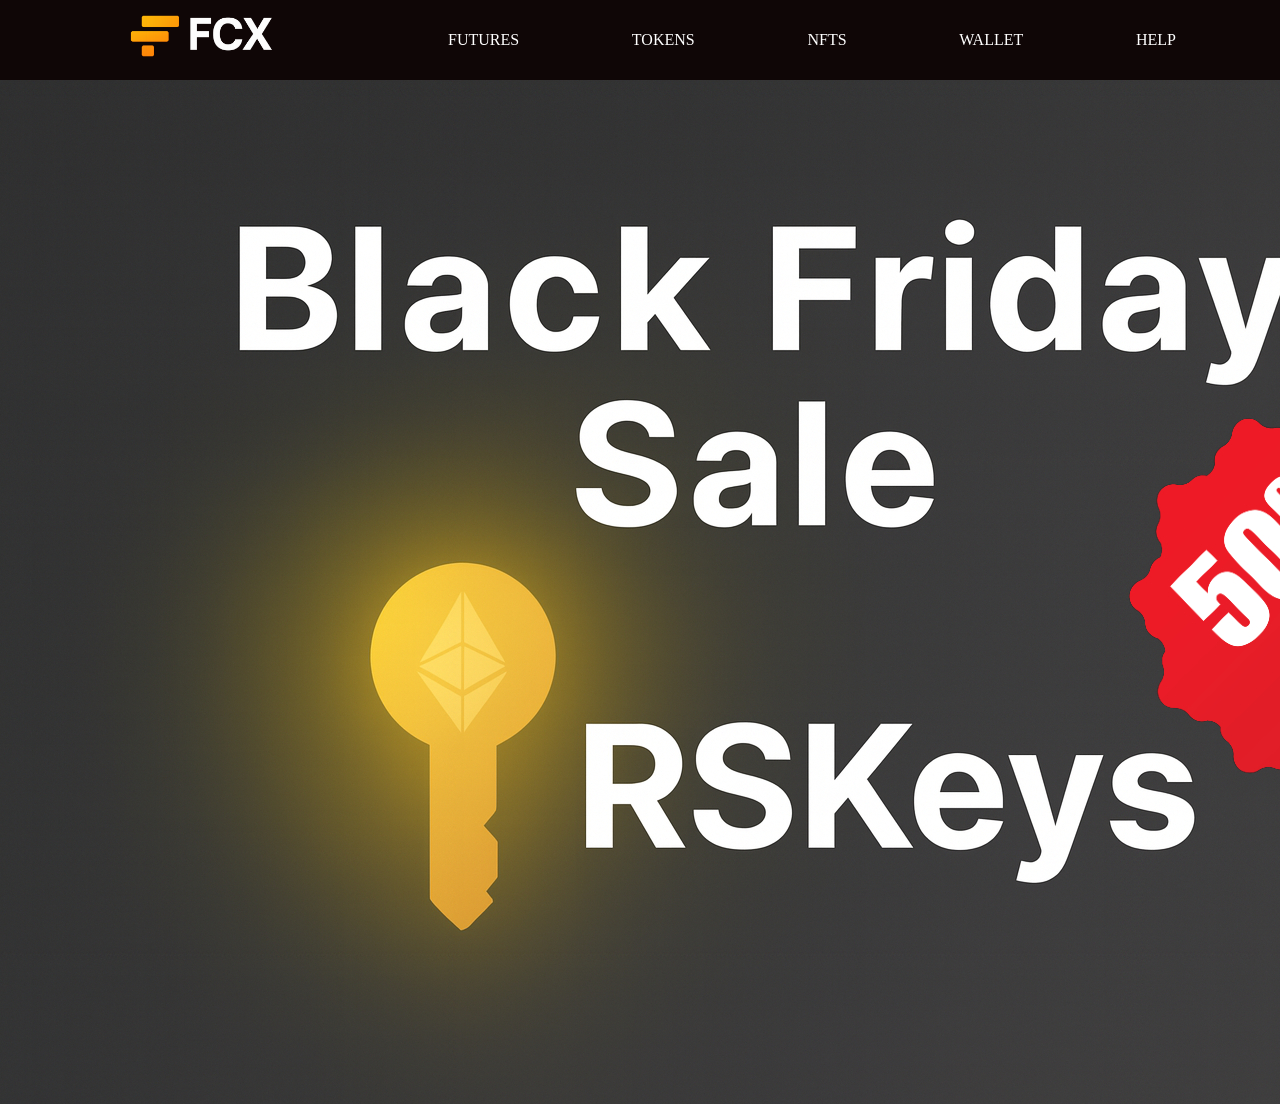
==== index.html @ fb450025 "typofx" ====
<!DOCTYPE html>
<html lang="en">
  <head>
    <meta charset="UTF-8" />
    <meta name="viewport" content="width=device-width, initial-scale=1.0" />
    <link rel="stylesheet" href="style.css" />
    <title>FCX</title>
    <link
      rel="shortcut icon"
      href="./Assets/FCX_icon.png"
      type="image/x-icon"
    />
  </head>
  <body>
    <header>
      <h1>
        <a>
          <img
            src="./Assets/FCX_logo.png"
            alt="FCX Logo"
            style="width: 200px; height: auto"
            class="FCXLogo"
          />
        </a>
      </h1>
      <nav>
        <ul>
          <li>
            <a>FUTURES</a>
          </li>
          <li>
            <a>TOKENS</a>
          </li>
          <li>
            <a>NFTS</a>
          </li>
          <li>
            <a>WALLET</a>
          </li>
          <li>
            <a>HELP</a>
          </li>
        </ul>
      </nav>
    </header>
    <main>
      <figure class="BlackFriday">
        <img src="./Assets/Black_Friday_Sale.jpg" alt="Black Friday Sale" />
        <figcaption></figcaption>
      </figure>
    </main>
    <footer></footer>
  </body>
</html>
---- style.css ----
* {
  margin: 0;
  box-sizing: border-box;
}
body {
  min-height: 100svh;
  width: 100svw;
}
header {
  height: 80px;
  width: 100svw;
  background-color: #0f0606;
  display: flex;
  align-items: center;
  justify-content: space-evenly;
  position: sticky;
  top: 0;
}
nav {
  width: 60%;
  height: 100%;
  display: flex;
  flex-wrap: wrap;
}
ul {
  list-style-type: none;
  display: flex;
  align-items: center;
  justify-content: space-between;
  width: 100%;
  height: 100%;
}
a {
  color: white;
}
main {
  background-color: white;
  min-height: 100%;
  width: 100%;
  top: 100px;
}

.BlackFriday {
  height: 100svh;
  width: 100svw;
  background-color: #0f0606;
  display: flex;
  flex-wrap: wrap;
  align-items: center;
  justify-content: space-evenly;
}
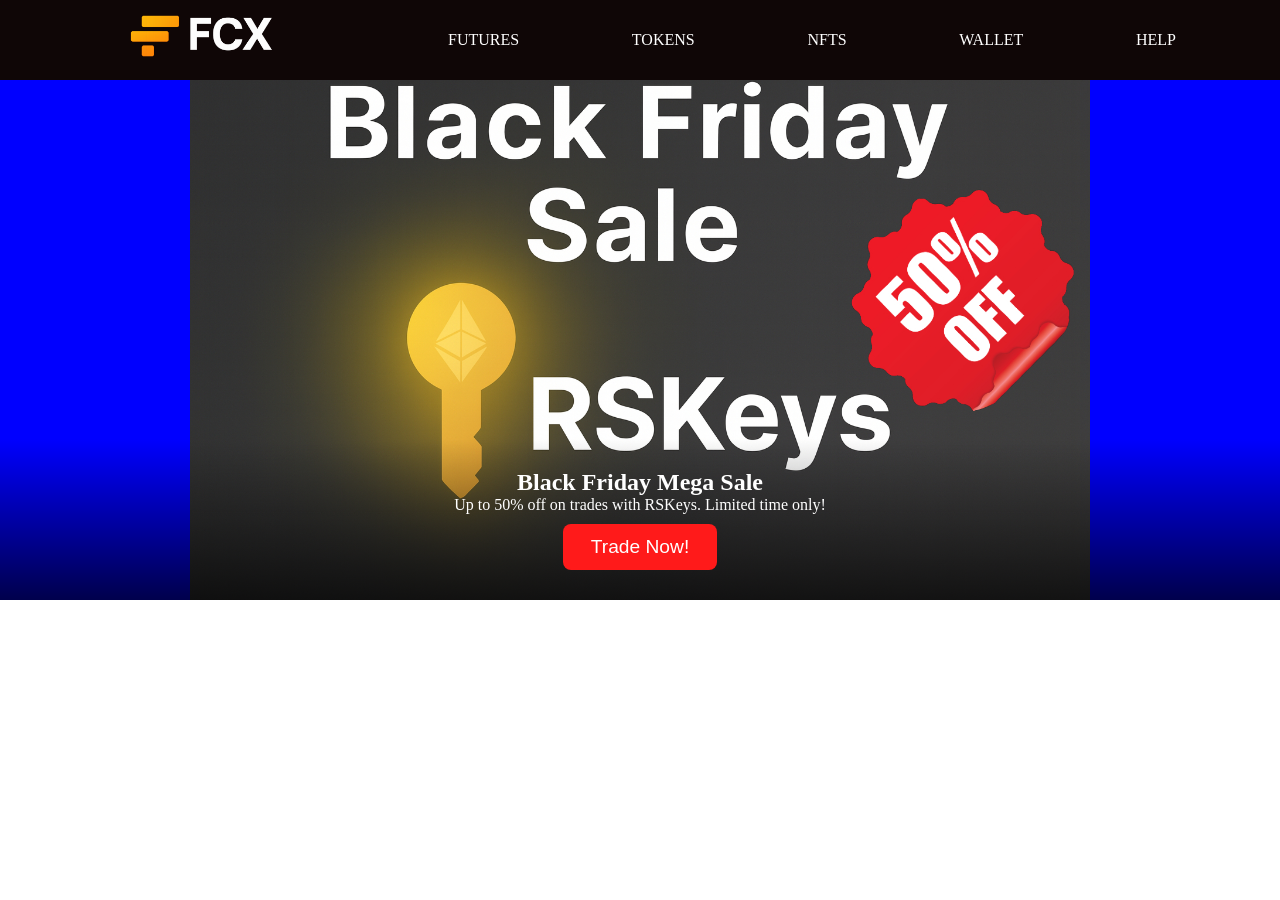
==== commit db115349: "triedToChangeUpTheMainDesign" ====
--- a/index.html
+++ b/index.html
@@ -45,8 +45,16 @@
     </header>
     <main>
       <figure class="BlackFriday">
-        <img src="./Assets/Black_Friday_Sale.jpg" alt="Black Friday Sale" />
-        <figcaption></figcaption>
+        <img
+          src="./Assets/Black_Friday_Sale.jpg"
+          id="BFS"
+          alt="Black Friday Sale"
+        />
+        <figcaption class="hero-friday">
+          <h2>Black Friday Mega Sale</h2>
+          <p>Up to 50% off on trades with RSKeys. Limited time only!</p>
+          <button class="trade-now">Trade Now!</button>
+        </figcaption>
       </figure>
     </main>
     <footer></footer>
--- a/style.css
+++ b/style.css
@@ -4,18 +4,20 @@
 }
 body {
   min-height: 100svh;
-  width: 100svw;
+  min-width: 100svw;
 }
 header {
   height: 80px;
-  width: 100svw;
+  width: 100%;
   background-color: #0f0606;
   display: flex;
   align-items: center;
   justify-content: space-evenly;
-  position: sticky;
+  position: fixed; /* Found a way to brute force the nav bar to stay visible */
   top: 0;
+  z-index: 9999;
 }
+
 nav {
   width: 60%;
   height: 100%;
@@ -34,18 +36,56 @@
   color: white;
 }
 main {
-  background-color: white;
+  background-color: blue; /* Change to the main one after testing the rest of the site */
+  display: flex;
+  flex-wrap: wrap;
+  align-items: center;
+  flex-direction: column;
+  justify-content: space-evenly;
+  object-fit: contain;
   min-height: 100%;
-  width: 100%;
+  min-width: 100%;
   top: 100px;
 }
 
 .BlackFriday {
-  height: 100svh;
-  width: 100svw;
-  background-color: #0f0606;
-  display: flex;
-  flex-wrap: wrap;
-  align-items: center;
-  justify-content: space-evenly;
+  position: relative;
+  height: 600px;
+  width: 100%;
+  max-width: 100%;
+  overflow: hidden;
 }
+
+#BFS {
+  width: 100%;
+  height: 100%;
+  object-fit: contain; /* fills 700px box, keeps aspect ratio */
+  display: block;
+}
+
+.hero-friday {
+  position: absolute;
+  bottom: 0; /* stick to bottom of image */
+  left: 0;
+  width: 100%;
+  text-align: center;
+  padding: 30px 20px;
+  color: white;
+  background: linear-gradient(to top, rgba(0, 0, 0, 0.7), rgba(0, 0, 0, 0));
+}
+
+.trade-now {
+  margin-top: 10px;
+  padding: 12px 28px;
+  font-size: 1.2rem;
+  border: none;
+  background-color: #ff1a1a;
+  color: white;
+  cursor: pointer;
+  border-radius: 8px;
+  transition: 0.3s;
+}
+
+.trade-now:hover {
+  background-color: #cc0000;
+}
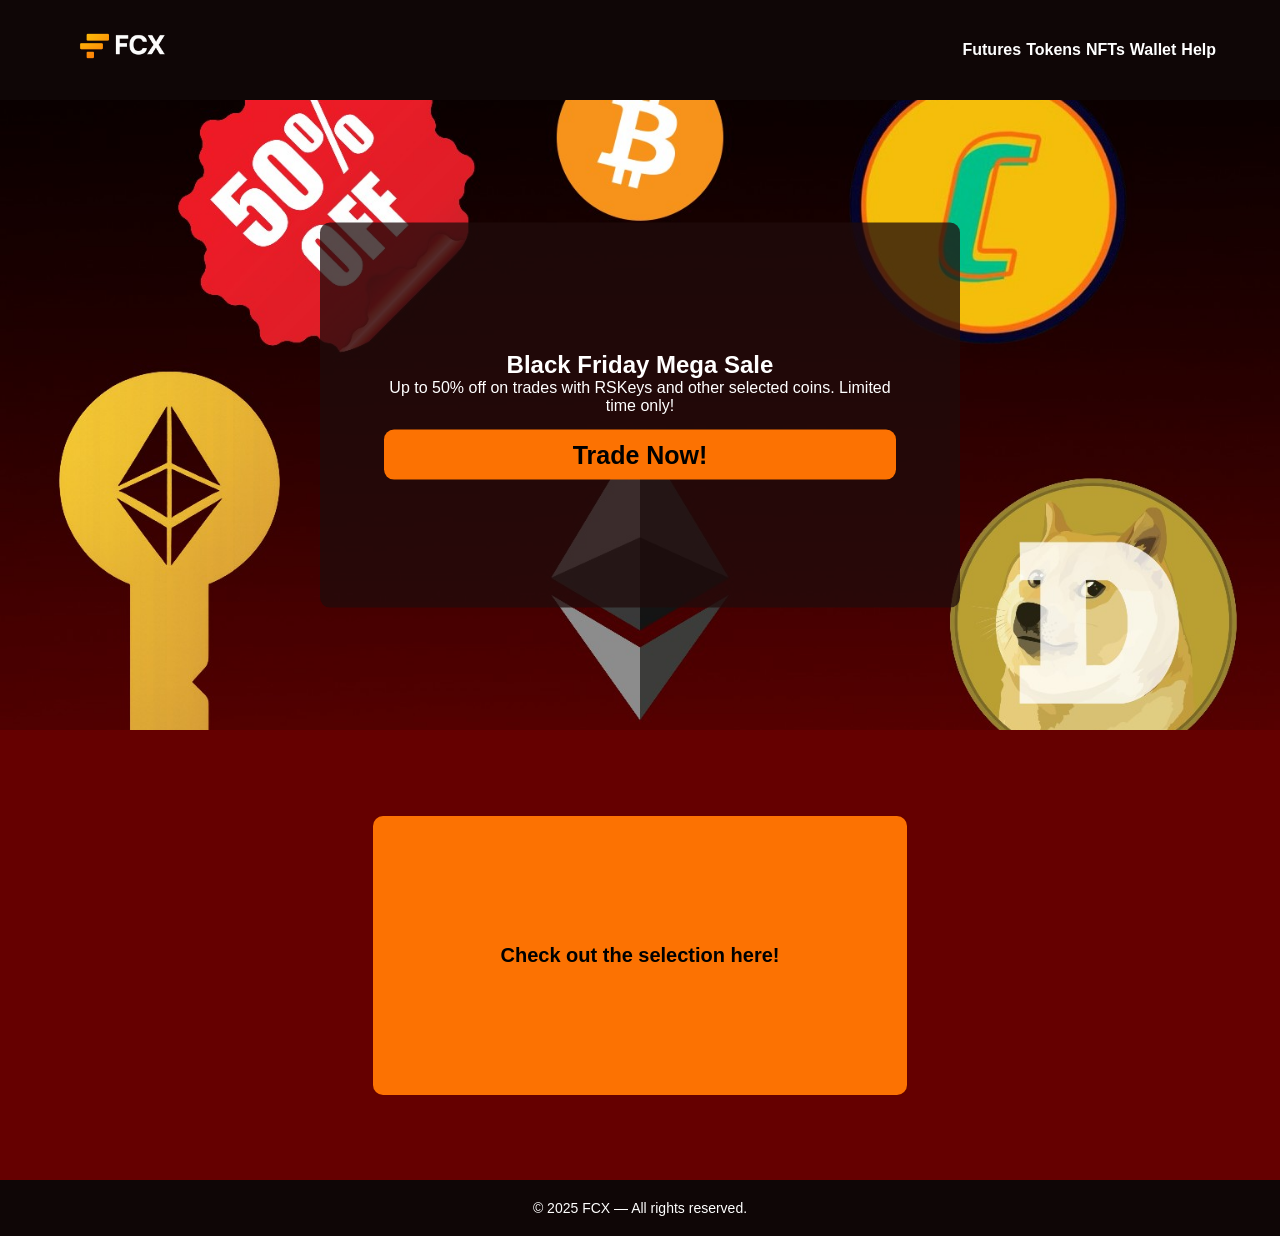
==== commit 161cb801: "Trued to fix shit" ====
--- a/index.html
+++ b/index.html
@@ -4,59 +4,49 @@
     <meta charset="UTF-8" />
     <meta name="viewport" content="width=device-width, initial-scale=1.0" />
     <link rel="stylesheet" href="style.css" />
-    <title>FCX</title>
-    <link
-      rel="shortcut icon"
-      href="./Assets/FCX_icon.png"
-      type="image/x-icon"
-    />
+    <title>FCX Black Friday Sale</title>
   </head>
+
   <body>
     <header>
-      <h1>
-        <a>
-          <img
-            src="./Assets/FCX_logo.png"
-            alt="FCX Logo"
-            style="width: 200px; height: auto"
-            class="FCXLogo"
-          />
+      <h1 class="logo">
+        <a href="#">
+          <img src="./Assets/FCX_logo.png" alt="FCX Logo" class="FCXLogo" />
         </a>
       </h1>
+
       <nav>
         <ul>
-          <li>
-            <a>FUTURES</a>
-          </li>
-          <li>
-            <a>TOKENS</a>
-          </li>
-          <li>
-            <a>NFTS</a>
-          </li>
-          <li>
-            <a>WALLET</a>
-          </li>
-          <li>
-            <a>HELP</a>
-          </li>
+          <li><a href="#">Futures</a></li>
+          <li><a href="#">Tokens</a></li>
+          <li><a href="#">NFTs</a></li>
+          <li><a href="#">Wallet</a></li>
+          <li><a href="#">Help</a></li>
         </ul>
       </nav>
     </header>
-    <main>
-      <figure class="BlackFriday">
+
+    <main class="hero">
+      <figure class="hero-content">
         <img
-          src="./Assets/Black_Friday_Sale.jpg"
-          id="BFS"
+          src="./Assets/Black_Friday_Sale_Final.jpg"
           alt="Black Friday Sale"
         />
-        <figcaption class="hero-friday">
+        <figcaption class="hero-text">
           <h2>Black Friday Mega Sale</h2>
-          <p>Up to 50% off on trades with RSKeys. Limited time only!</p>
-          <button class="trade-now">Trade Now!</button>
+          <p>
+            Up to 50% off on trades with RSKeys and other selected coins.
+            Limited time only!
+          </p>
+          <a href="#" class="cta-btn">Trade Now!</a>
         </figcaption>
       </figure>
     </main>
-    <footer></footer>
+    <section class="selection-section">
+      <a href="#" class="selection-btn">Check out the selection here!</a>
+    </section>
+    <footer class="site-footer">
+      <p>© 2025 FCX — All rights reserved.</p>
+    </footer>
   </body>
 </html>
--- a/style.css
+++ b/style.css
@@ -2,90 +2,152 @@
   margin: 0;
   box-sizing: border-box;
 }
+
 body {
-  min-height: 100svh;
-  min-width: 100svw;
+  min-height: 100vh;
+  font-family: Arial, sans-serif;
 }
+
+/* HEADER */
+
 header {
-  height: 80px;
   width: 100%;
+  height: 100px;
+  padding-top: 120px;
   background-color: #0f0606;
   display: flex;
   align-items: center;
-  justify-content: space-evenly;
-  position: fixed; /* Found a way to brute force the nav bar to stay visible */
+  justify-content: space-between;
+  padding: 20px 5%;
+  position: fixed;
   top: 0;
-  z-index: 9999;
+  z-index: 1000;
 }
 
-nav {
-  width: 60%;
-  height: 100%;
+.FCXLogo {
+  width: 20%;
+  max-width: 180px;
+  min-width: 120px;
+  height: auto;
+}
+
+/* NAV-BAR */
+
+nav ul li {
+  flex: 0 1 auto;
+}
+
+nav ul {
+  list-style: none;
   display: flex;
   flex-wrap: wrap;
-}
-ul {
-  list-style-type: none;
-  display: flex;
-  align-items: center;
-  justify-content: space-between;
-  width: 100%;
-  height: 100%;
-}
-a {
-  color: white;
-}
-main {
-  background-color: blue; /* Change to the main one after testing the rest of the site */
-  display: flex;
-  flex-wrap: wrap;
-  align-items: center;
-  flex-direction: column;
-  justify-content: space-evenly;
-  object-fit: contain;
-  min-height: 100%;
-  min-width: 100%;
-  top: 100px;
+  gap: 5px;
 }
 
-.BlackFriday {
+nav a {
+  text-decoration: none;
+  color: white;
+  font-weight: 600;
+  font-family: Arial, sans-serif;
+}
+
+/* HERO SECTION */
+
+.hero {
+  width: 100%;
+  min-height: 60vh;
+  margin-top: 100px;
+}
+
+.hero-content {
   position: relative;
-  height: 600px;
   width: 100%;
-  max-width: 100%;
+  height: 70vh;
   overflow: hidden;
 }
 
-#BFS {
+.hero-content img {
   width: 100%;
   height: 100%;
-  object-fit: contain; /* fills 700px box, keeps aspect ratio */
-  display: block;
+  object-fit: cover;
 }
 
-.hero-friday {
+.hero-text {
   position: absolute;
-  bottom: 0; /* stick to bottom of image */
-  left: 0;
-  width: 100%;
+  top: 50%;
+  left: 50%;
+  transform: translate(-50%, -50%);
   text-align: center;
-  padding: 30px 20px;
   color: white;
-  background: linear-gradient(to top, rgba(0, 0, 0, 0.7), rgba(0, 0, 0, 0));
+  font-family: Arial, sans-serif;
+
+  display: flex;
+  flex-direction: column;
+  gap: 4%;
+
+  background: #200b0bbe;
+  padding: 10% 5%;
+  border-radius: 10px;
 }
 
-.trade-now {
-  margin-top: 10px;
-  padding: 12px 28px;
-  font-size: 1.2rem;
-  border: none;
-  background-color: #ff1a1a;
-  color: white;
-  cursor: pointer;
-  border-radius: 8px;
-  transition: 0.3s;
+.cta-btn {
+  display: inline-block;
+  margin-top: 3%;
+  padding: 2% 5%;
+  font-size: 25px;
+  text-align: center;
+  font-weight: 600;
+  font-family: Arial, sans-serif;
+  background-color: #fc7202;
+  color: rgb(0, 0, 0);
+  border-radius: 10px;
+  text-decoration: none;
+  transition: 0.3s ease;
 }
 
-.trade-now:hover {
-  background-color: #cc0000;
+.cta-btn:hover {
+  background-color: #ffa308;
 }
+
+/* DONATE ELEMENT */
+
+.selection-section {
+  width: 100%;
+  min-height: 50vh;
+  display: flex;
+  justify-content: center;
+  align-items: center;
+  background-color: #650000;
+}
+
+.selection-btn {
+  display: inline-block;
+  padding: 10% 10%;
+  font-size: clamp(18px, 2vw, 28px);
+  background-color: #fc7202;
+  color: rgb(0, 0, 0);
+  font-size: 20px;
+  text-align: center;
+  font-weight: 600;
+  font-family: Arial, sans-serif;
+  border-radius: 10px;
+  text-decoration: none;
+  transition: 0.3s ease;
+}
+
+.selection-btn:hover {
+  background-color: #ffa308;
+}
+
+/* FOOTER */
+
+.site-footer {
+  width: 100%;
+  background-color: #0f0606;
+  color: white;
+  text-align: center;
+  padding: 20px 0;
+  font-size: 14px;
+  font-family: Arial, sans-serif;
+  margin-top: 0;
+}
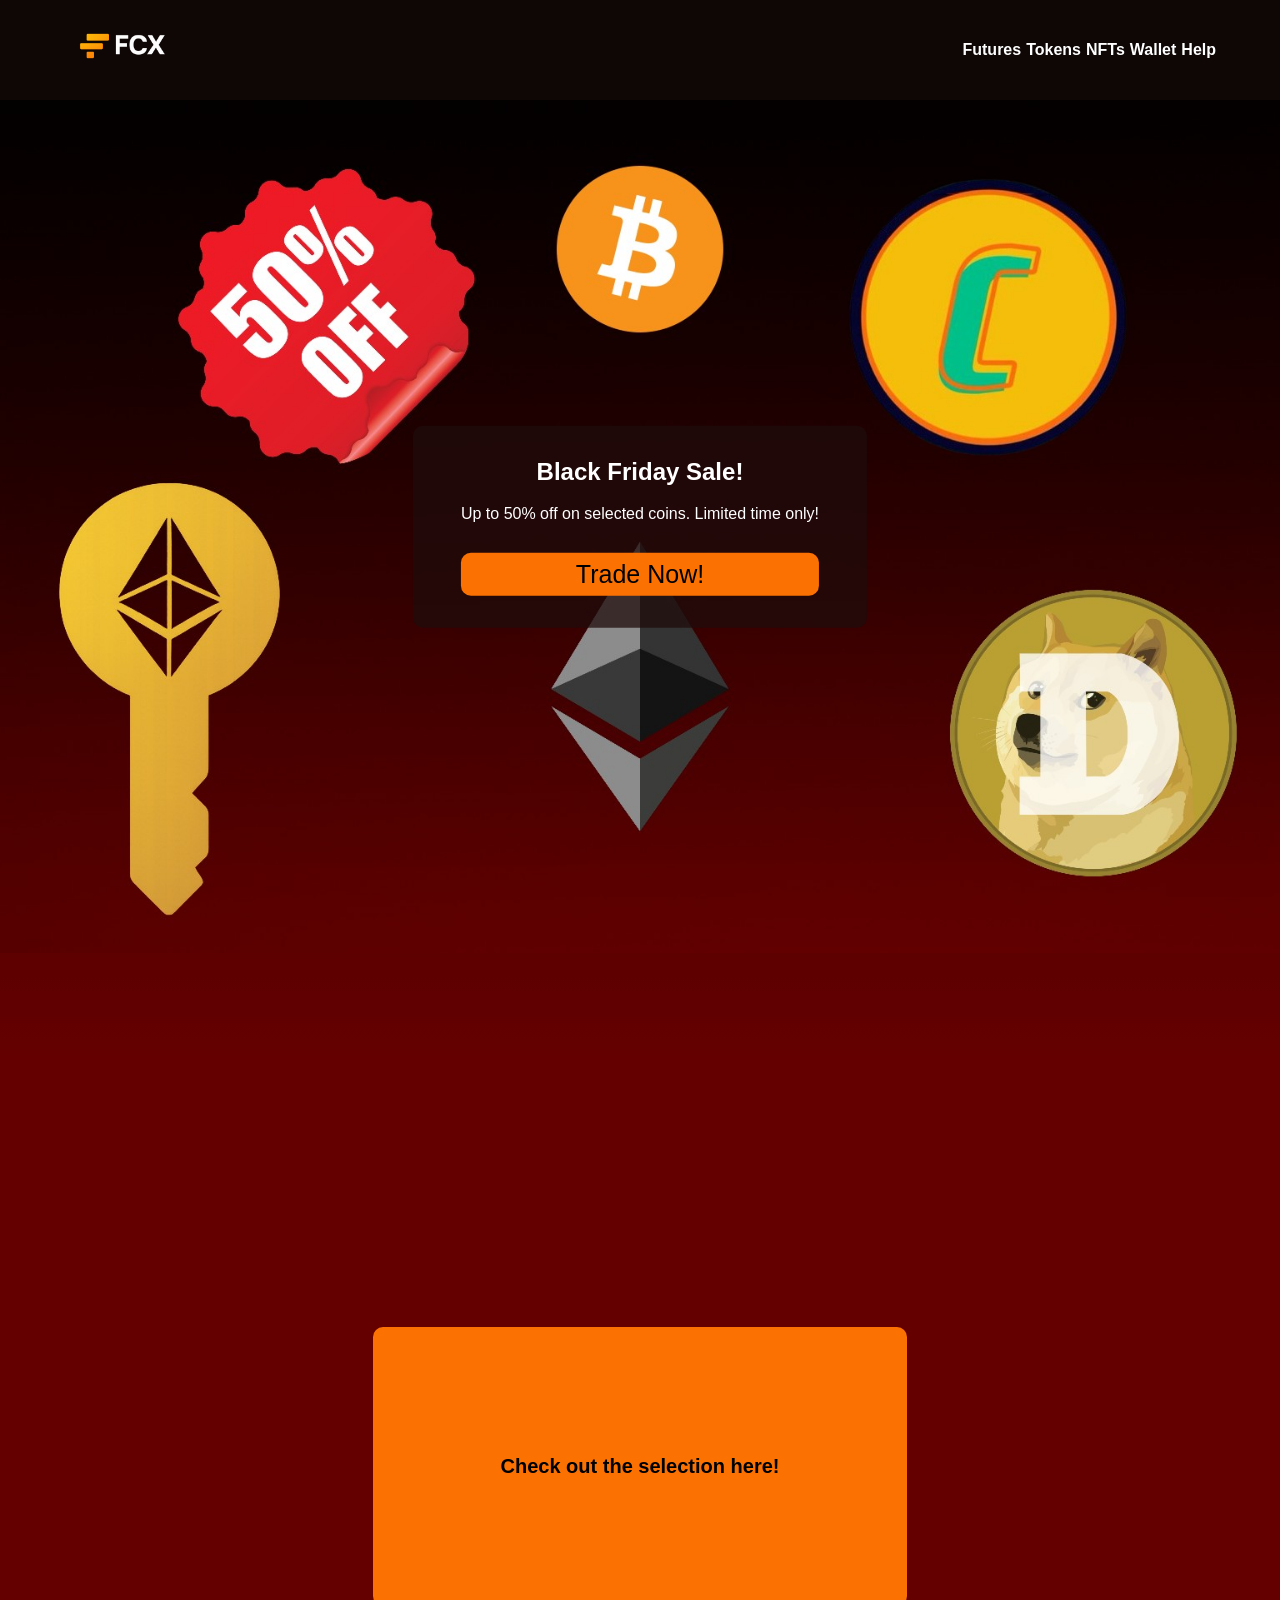
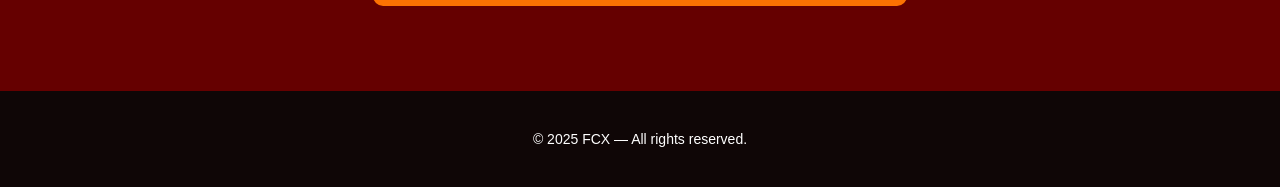
==== commit e376f7bb: "I gave up" ====
--- a/index.html
+++ b/index.html
@@ -33,11 +33,8 @@
           alt="Black Friday Sale"
         />
         <figcaption class="hero-text">
-          <h2>Black Friday Mega Sale</h2>
-          <p>
-            Up to 50% off on trades with RSKeys and other selected coins.
-            Limited time only!
-          </p>
+          <h2>Black Friday Sale!</h2>
+          <p>Up to 50% off on selected coins. Limited time only!</p>
           <a href="#" class="cta-btn">Trade Now!</a>
         </figcaption>
       </figure>
--- a/style.css
+++ b/style.css
@@ -6,6 +6,14 @@
 body {
   min-height: 100vh;
   font-family: Arial, sans-serif;
+  background: linear-gradient(
+    to bottom,
+    #0f0606 0%,
+    #200b0b 5%,
+    #2f0000 15%,
+    #490000 35%,
+    #650000 60%
+  );
 }
 
 /* HEADER */
@@ -55,39 +63,52 @@
 
 .hero {
   width: 100%;
-  min-height: 60vh;
   margin-top: 100px;
+  position: relative; /* needed for correct positioning */
+  padding-bottom: 2rem; /* ensures hero grows when text grows */
 }
 
 .hero-content {
-  position: relative;
   width: 100%;
-  height: 70vh;
-  overflow: hidden;
+  position: relative; /* new */
 }
 
 .hero-content img {
   width: 100%;
-  height: 100%;
-  object-fit: cover;
+  max-width: 1400px; /* limits how big it can get */
+  height: auto; /* maintains aspect ratio */
+  display: block;
+  margin: 0 auto; /* centers the image horizontally */
+  object-fit: cover; /* keeps image fully visible */
 }
 
+/* The overlay text */
 .hero-text {
   position: absolute;
   top: 50%;
   left: 50%;
   transform: translate(-50%, -50%);
+
+  color: white;
   text-align: center;
-  color: white;
-  font-family: Arial, sans-serif;
+
+  background: #200b0bbd;
+  padding: 2rem 3rem;
+  border-radius: 10px;
+
+  max-width: 80%;
 
   display: flex;
   flex-direction: column;
-  gap: 4%;
+  gap: 1.2rem;
+}
 
-  background: #200b0bbe;
-  padding: 10% 5%;
-  border-radius: 10px;
+/* Make hero expand naturally */
+.hero::after {
+  content: "";
+  display: block;
+  height: 0;
+  padding-bottom: 20%; /* adjust this number if text is larger */
 }
 
 .cta-btn {
@@ -96,7 +117,7 @@
   padding: 2% 5%;
   font-size: 25px;
   text-align: center;
-  font-weight: 600;
+  font-weight: 500;
   font-family: Arial, sans-serif;
   background-color: #fc7202;
   color: rgb(0, 0, 0);
@@ -109,7 +130,7 @@
   background-color: #ffa308;
 }
 
-/* DONATE ELEMENT */
+/* SELECTION ELEMENT */
 
 .selection-section {
   width: 100%;
@@ -142,11 +163,11 @@
 /* FOOTER */
 
 .site-footer {
-  width: 100%;
+  width: 100svw;
   background-color: #0f0606;
   color: white;
   text-align: center;
-  padding: 20px 0;
+  padding: 40px 0;
   font-size: 14px;
   font-family: Arial, sans-serif;
   margin-top: 0;
